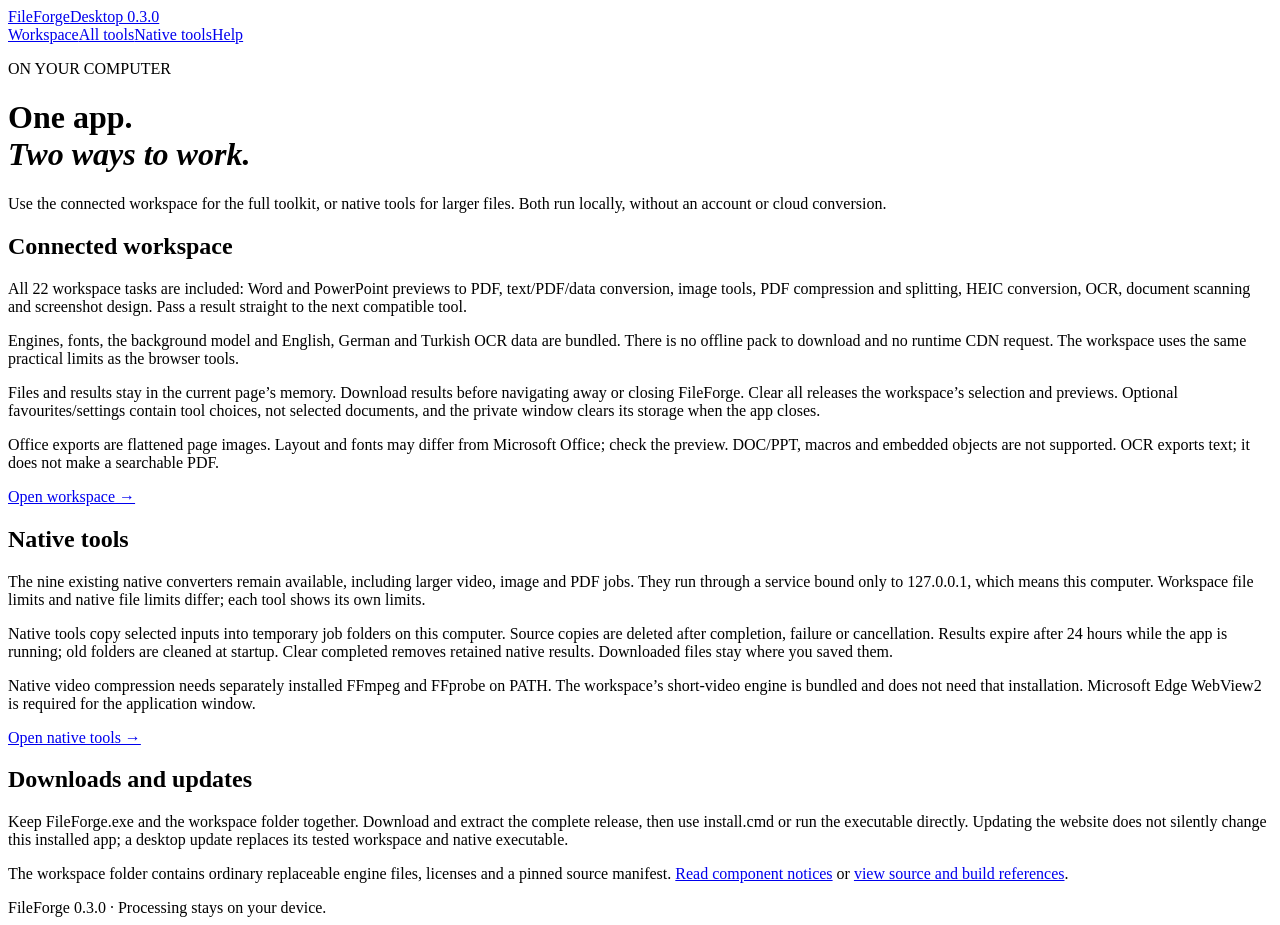
==== app/static/desktop-help.html @ 816577b9 "Ship connected offline workspace in FileForge Desktop 0.3.0" ====
<!doctype html>
<html lang="en"><head><meta charset="utf-8"><meta name="viewport" content="width=device-width,initial-scale=1"><title>FileForge — Desktop help</title><link rel="stylesheet" href="/static/desktop-help.css"></head><body><main>
<header><a class="brand" href="/tools/workspace/">FileForge<span>Desktop 0.3.0</span></a><nav aria-label="Main navigation"><a href="/tools/workspace/">Workspace</a><a href="/tools/">All tools</a><a href="/native/">Native tools</a><a href="/desktop-help/" aria-current="page">Help</a></nav></header>
<p class="eyebrow">ON YOUR COMPUTER</p><h1>One app.<br><em>Two ways to work.</em></h1><p class="intro">Use the connected workspace for the full toolkit, or native tools for larger files. Both run locally, without an account or cloud conversion.</p>
<section><h2>Connected workspace</h2><p>All 22 workspace tasks are included: Word and PowerPoint previews to PDF, text/PDF/data conversion, image tools, PDF compression and splitting, HEIC conversion, OCR, document scanning and screenshot design. Pass a result straight to the next compatible tool.</p><p>Engines, fonts, the background model and English, German and Turkish OCR data are bundled. There is no offline pack to download and no runtime CDN request. The workspace uses the same practical limits as the browser tools.</p><p>Files and results stay in the current page’s memory. Download results before navigating away or closing FileForge. Clear all releases the workspace’s selection and previews. Optional favourites/settings contain tool choices, not selected documents, and the private window clears its storage when the app closes.</p><p>Office exports are flattened page images. Layout and fonts may differ from Microsoft Office; check the preview. DOC/PPT, macros and embedded objects are not supported. OCR exports text; it does not make a searchable PDF.</p><a href="/tools/workspace/">Open workspace →</a></section>
<section><h2>Native tools</h2><p>The nine existing native converters remain available, including larger video, image and PDF jobs. They run through a service bound only to 127.0.0.1, which means this computer. Workspace file limits and native file limits differ; each tool shows its own limits.</p><p>Native tools copy selected inputs into temporary job folders on this computer. Source copies are deleted after completion, failure or cancellation. Results expire after 24 hours while the app is running; old folders are cleaned at startup. Clear completed removes retained native results. Downloaded files stay where you saved them.</p><p>Native video compression needs separately installed FFmpeg and FFprobe on PATH. The workspace’s short-video engine is bundled and does not need that installation. Microsoft Edge WebView2 is required for the application window.</p><a href="/native/">Open native tools →</a></section>
<section><h2>Downloads and updates</h2><p>Keep FileForge.exe and the workspace folder together. Download and extract the complete release, then use install.cmd or run the executable directly. Updating the website does not silently change this installed app; a desktop update replaces its tested workspace and native executable.</p><p>The workspace folder contains ordinary replaceable engine files, licenses and a pinned source manifest. <a href="/workspace-notices">Read component notices</a> or <a href="/workspace-source">view source and build references</a>.</p></section>
<footer>FileForge 0.3.0 · Processing stays on your device.</footer></main></body></html>
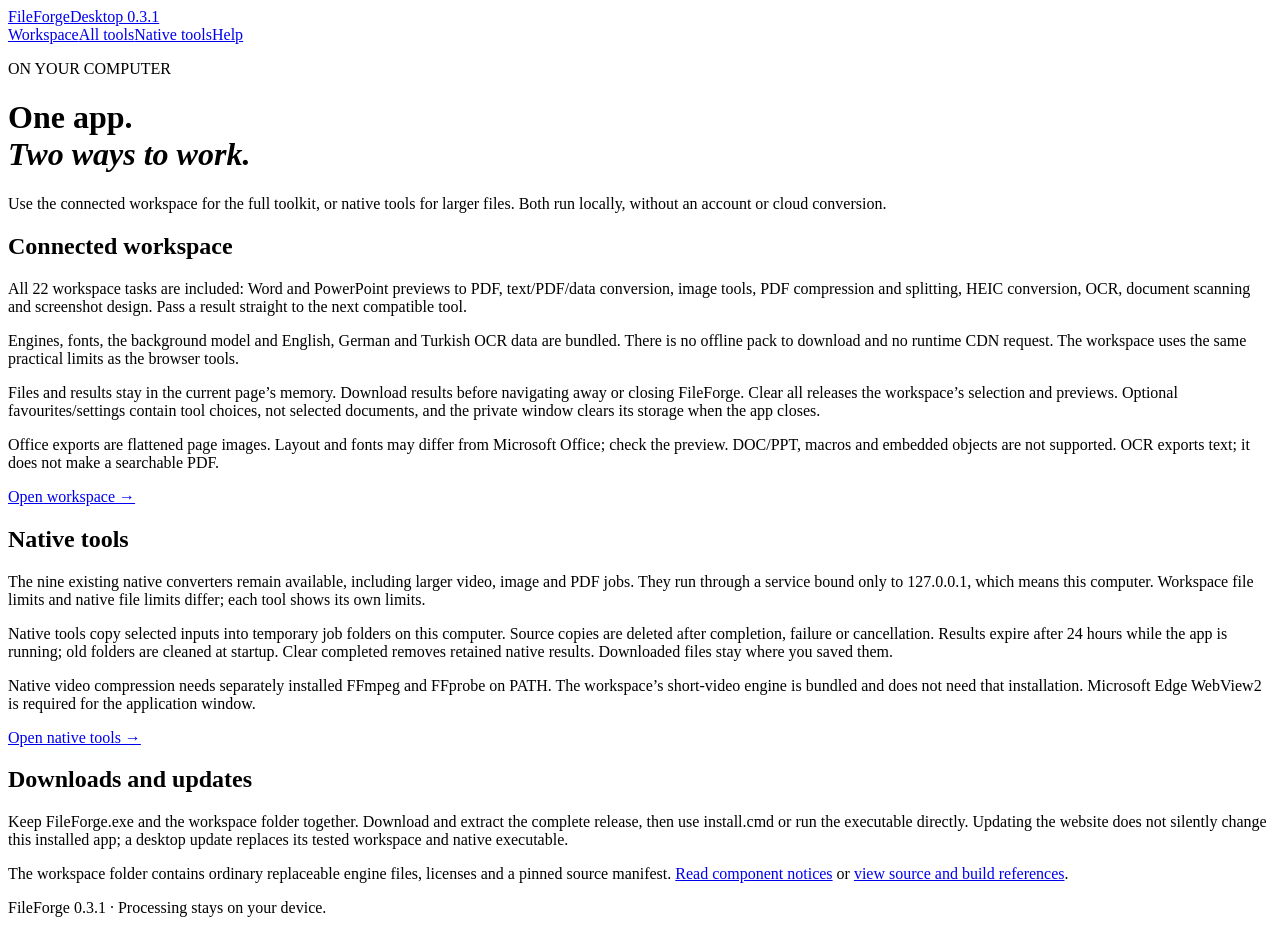
==== commit f6259243: "Prepare FileForge 0.3.1" ====
--- a/app/static/desktop-help.html
+++ b/app/static/desktop-help.html
@@ -1,8 +1,8 @@
 <!doctype html>
 <html lang="en"><head><meta charset="utf-8"><meta name="viewport" content="width=device-width,initial-scale=1"><title>FileForge — Desktop help</title><link rel="stylesheet" href="/static/desktop-help.css"></head><body><main>
-<header><a class="brand" href="/tools/workspace/">FileForge<span>Desktop 0.3.0</span></a><nav aria-label="Main navigation"><a href="/tools/workspace/">Workspace</a><a href="/tools/">All tools</a><a href="/native/">Native tools</a><a href="/desktop-help/" aria-current="page">Help</a></nav></header>
+<header><a class="brand" href="/tools/workspace/">FileForge<span>Desktop 0.3.1</span></a><nav aria-label="Main navigation"><a href="/tools/workspace/">Workspace</a><a href="/tools/">All tools</a><a href="/native/">Native tools</a><a href="/desktop-help/" aria-current="page">Help</a></nav></header>
 <p class="eyebrow">ON YOUR COMPUTER</p><h1>One app.<br><em>Two ways to work.</em></h1><p class="intro">Use the connected workspace for the full toolkit, or native tools for larger files. Both run locally, without an account or cloud conversion.</p>
 <section><h2>Connected workspace</h2><p>All 22 workspace tasks are included: Word and PowerPoint previews to PDF, text/PDF/data conversion, image tools, PDF compression and splitting, HEIC conversion, OCR, document scanning and screenshot design. Pass a result straight to the next compatible tool.</p><p>Engines, fonts, the background model and English, German and Turkish OCR data are bundled. There is no offline pack to download and no runtime CDN request. The workspace uses the same practical limits as the browser tools.</p><p>Files and results stay in the current page’s memory. Download results before navigating away or closing FileForge. Clear all releases the workspace’s selection and previews. Optional favourites/settings contain tool choices, not selected documents, and the private window clears its storage when the app closes.</p><p>Office exports are flattened page images. Layout and fonts may differ from Microsoft Office; check the preview. DOC/PPT, macros and embedded objects are not supported. OCR exports text; it does not make a searchable PDF.</p><a href="/tools/workspace/">Open workspace →</a></section>
 <section><h2>Native tools</h2><p>The nine existing native converters remain available, including larger video, image and PDF jobs. They run through a service bound only to 127.0.0.1, which means this computer. Workspace file limits and native file limits differ; each tool shows its own limits.</p><p>Native tools copy selected inputs into temporary job folders on this computer. Source copies are deleted after completion, failure or cancellation. Results expire after 24 hours while the app is running; old folders are cleaned at startup. Clear completed removes retained native results. Downloaded files stay where you saved them.</p><p>Native video compression needs separately installed FFmpeg and FFprobe on PATH. The workspace’s short-video engine is bundled and does not need that installation. Microsoft Edge WebView2 is required for the application window.</p><a href="/native/">Open native tools →</a></section>
 <section><h2>Downloads and updates</h2><p>Keep FileForge.exe and the workspace folder together. Download and extract the complete release, then use install.cmd or run the executable directly. Updating the website does not silently change this installed app; a desktop update replaces its tested workspace and native executable.</p><p>The workspace folder contains ordinary replaceable engine files, licenses and a pinned source manifest. <a href="/workspace-notices">Read component notices</a> or <a href="/workspace-source">view source and build references</a>.</p></section>
-<footer>FileForge 0.3.0 · Processing stays on your device.</footer></main></body></html>
+<footer>FileForge 0.3.1 · Processing stays on your device.</footer></main></body></html>
